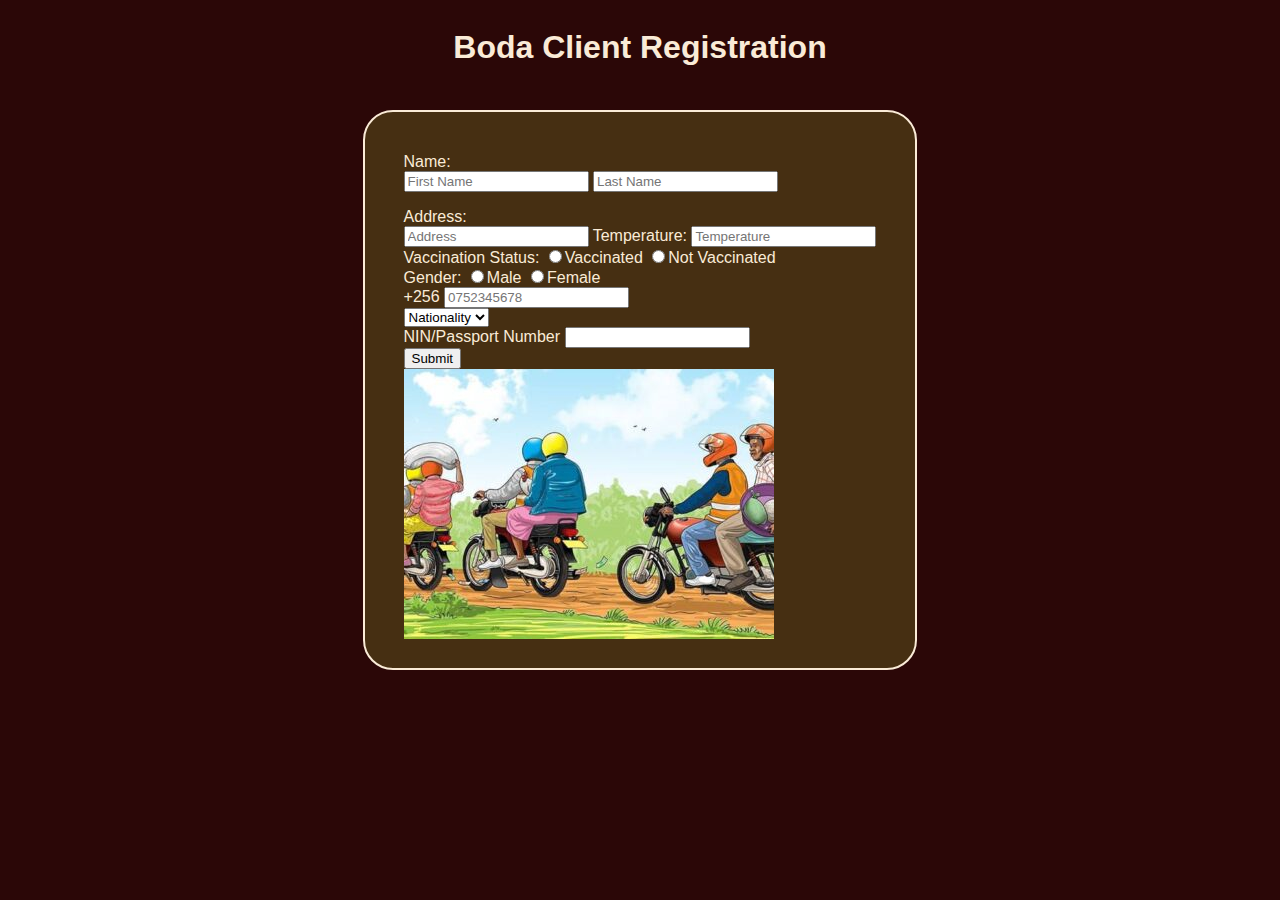
==== register.html @ caf31bf4 "Created boda client registration" ====
<!DOCTYPE html>
<html lang="en">

<head>
    <meta charset="UTF-8">
    <meta name="viewport" content="width=device-width, initial-scale=1.0">
    <meta http-equiv="X-UA-Compatible" content="ie=edge">
    <title>Boda Covid Registration</title>
    <link rel="stylesheet" href="./dist/css/bootstrap-grid.css">
    <link rel="stylesheet" href="./dist/css/bootstrap-grid.min.css">
    <link rel="stylesheet" href="./dist/css/bootstrap-utilities.css">
    <link rel="stylesheet" href="./dist/css/bootstrap.css">
    <link rel="stylesheet" href="style.css">
</head>

<body>
    <div class="heading">
        <h1>Boda Client Registration</h1>
    </div>


    <div class="container">
        <div class="row">
            <div class="col-md-6">
                <div>
                    <div>
                        <form action="#" name="register" class="needs-validation" novalidate>
                            <div>
                                <p>Name: <br />
                                    <input type="text" name="firstName" placeholder="First Name">
                                    <input type="text" name="lastName" placeholder="Last Name">
                                </p>
                            </div>

                            <div>
                                <div class="input-group has-validation">
                                    <label for="Address" class="form-label">Address:</label> <br />
                                    <span class="input-group-text"></span>
                                    <input type="text" class="form-control" id="adress" placeholder="Address">

                                    <label for="Address" class="form-label">Temperature:</label>
                                    <input type="text" class="form-control" id="temp" placeholder="Temperature">
                                </div>
                            </div>

                            <div class="form">
                                <label for="vaccinationstatus" class="form-label">Vaccination Status:</label>
                                <input type="radio" name="status" id="" value="vaccinated">Vaccinated
                                <input type="radio" name="status" id="" value="not vaccinated">Not Vaccinated
                            </div>

                            <div>
                                <label for="gender" class="form-label">Gender:</label>
                                <input type="radio" name="status" id="" value="male">Male
                                <input type="radio" name="status" id="" value="female">Female
                            </div>

                            <div class="input-group has-validation">
                                <span class="input-group-text">+256</span>
                                <input type="telephone" class="form-control" id="telephone" placeholder="0752345678"
                                    value="" required>
                            </div>

                            <div>
                                <div class="input-group has-validation">
                                    <span class="input-group-text"></span>
                                    <select class="form-select" id="region" required>
                                        <option value="">Nationality</option>
                                        <option>Ugandan</option>
                                        <option>Foreigner</option>
                                    </select>
                                </div>
                            </div>
                            <div class="input-group has-validation">
                                <label for="NIN" class="form-label">NIN/Passport Number</label>
                                <span class="input-group-text"></span>
                                <input type="text" class="form-control" id="adress" placeholder="">
                                <div>

                                    <button type="button" class="btn btn-secondary"
                                        onclick="validation()">Submit</button>
                        </form>
                    </div>
                </div>
            </div>

        </div>
    </div>


    <div class="col-md-6">
        <img src="boda.jpg">
    </div>

    <!-- <script src="./dist/js/bootstrap.bundle.js"></script>
    <script src="./dist/js/bootstrap.js"></script> -->
    <script src="register.js ">

    </script>
</body>

</html>
---- style.css ----
.form-name {
    text-align: center;
    font-weight: bold;
    font-size: 40px;
    margin-bottom: 20px;
}

body {
    background-color: #2b0707;
    color: antiquewhite;
    display: flex;
    justify-content: center;
    align-content: center;
    font-family: Verdana, Geneva, sans-serif;
}

.container {
    position: absolute;
    width: 500px;
    background-color: #462f12;
    border: 2px solid antiquewhite;
    display: flex;
    border-radius: 30px;
    justify-content: center;
    padding: 25px;
    margin: 8% auto 0;
}
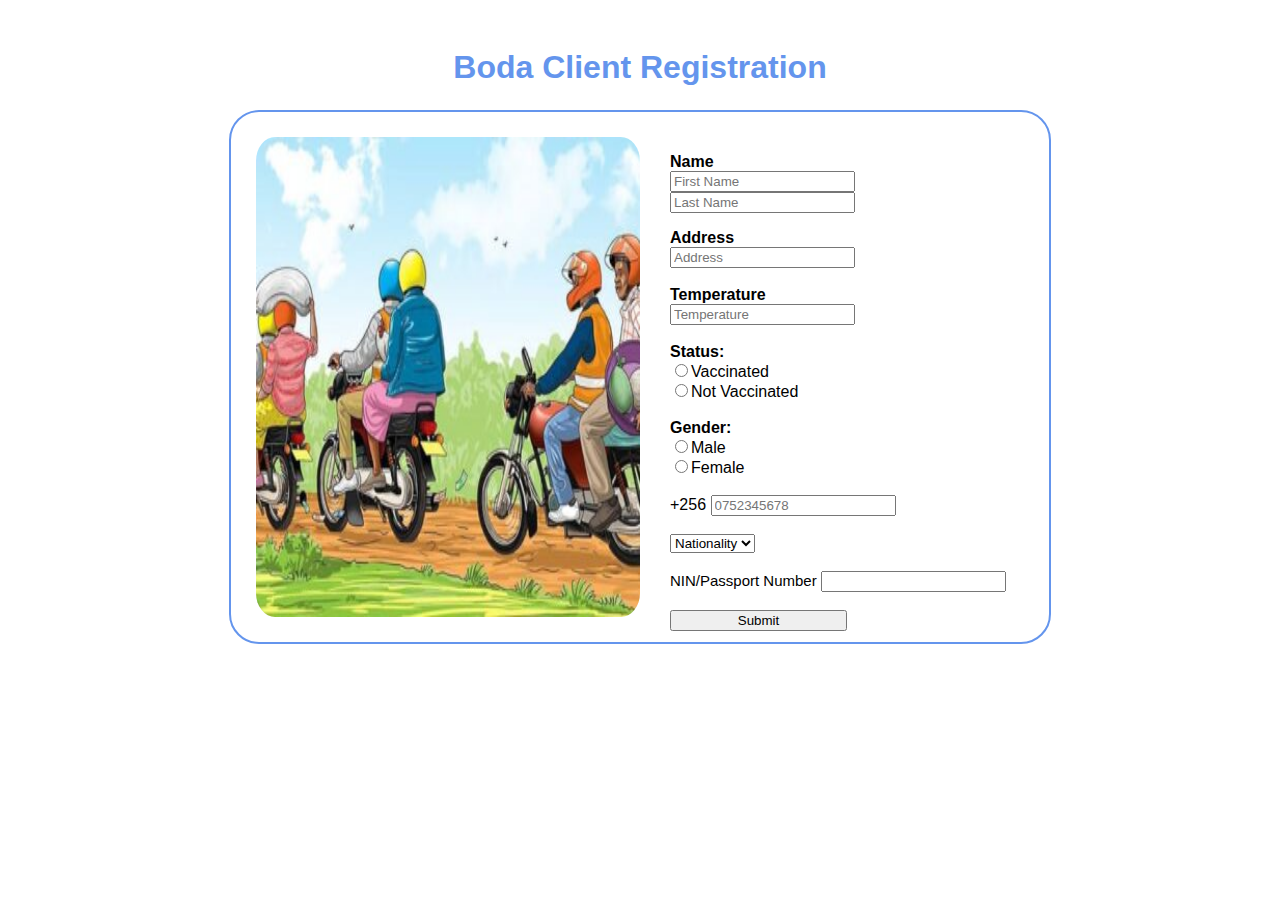
==== commit 7b08ba4b: "aligns image next to register details" ====
--- a/register.html
+++ b/register.html
@@ -21,45 +21,48 @@
 
     <div class="container">
         <div class="row">
+              <div class="col-md-6">
+                <img src="boda.jpg">
+            </div>
+
             <div class="col-md-6">
-                <div>
+
+                <!-- <div> -->
                     <div>
                         <form action="#" name="register" class="needs-validation" novalidate>
                             <div>
-                                <p>Name: <br />
+                                <p><strong>Name</strong><br />
                                     <input type="text" name="firstName" placeholder="First Name">
                                     <input type="text" name="lastName" placeholder="Last Name">
                                 </p>
                             </div>
 
-                            <div>
                                 <div class="input-group has-validation">
-                                    <label for="Address" class="form-label">Address:</label> <br />
+                                    <label for="Address" class="form-label"><strong>Address</strong></label> <br />
                                     <span class="input-group-text"></span>
-                                    <input type="text" class="form-control" id="adress" placeholder="Address">
+                                    <input type="text" class="form-control" id="adress" placeholder="Address"><br> <br>
 
-                                    <label for="Address" class="form-label">Temperature:</label>
+                                    <label for="Address" class="form-label"><strong>Temperature</strong></label><br>
                                     <input type="text" class="form-control" id="temp" placeholder="Temperature">
-                                </div>
-                            </div>
+                                </div> <br>
 
                             <div class="form">
-                                <label for="vaccinationstatus" class="form-label">Vaccination Status:</label>
-                                <input type="radio" name="status" id="" value="vaccinated">Vaccinated
+                                <label for="vaccinationstatus" class="form-label"><strong>Status:</strong></label> <br>
+                                <input type="radio" name="status" id="" value="vaccinated">Vaccinated <br>
                                 <input type="radio" name="status" id="" value="not vaccinated">Not Vaccinated
-                            </div>
+                            </div> <br>
 
                             <div>
-                                <label for="gender" class="form-label">Gender:</label>
-                                <input type="radio" name="status" id="" value="male">Male
+                                <label for="gender" class="form-label"><strong>Gender:</strong></label> <br>
+                                <input type="radio" name="status" id="" value="male">Male <br>
                                 <input type="radio" name="status" id="" value="female">Female
-                            </div>
+                            </div> <br>
 
                             <div class="input-group has-validation">
                                 <span class="input-group-text">+256</span>
                                 <input type="telephone" class="form-control" id="telephone" placeholder="0752345678"
                                     value="" required>
-                            </div>
+                            </div> <br>
 
                             <div>
                                 <div class="input-group has-validation">
@@ -70,26 +73,20 @@
                                         <option>Foreigner</option>
                                     </select>
                                 </div>
-                            </div>
+                            </div> <br>
                             <div class="input-group has-validation">
-                                <label for="NIN" class="form-label">NIN/Passport Number</label>
+                                <label for="NIN" class="form-label" style="font-size: 15px;">NIN/Passport Number</label>
                                 <span class="input-group-text"></span>
                                 <input type="text" class="form-control" id="adress" placeholder="">
-                                <div>
+                                <div> <br>
 
-                                    <button type="button" class="btn btn-secondary"
-                                        onclick="validation()">Submit</button>
+                                    <button type="button" class="btn btn-secondary" >Submit</button>
                         </form>
                     </div>
                 </div>
             </div>
 
         </div>
-    </div>
-
-
-    <div class="col-md-6">
-        <img src="boda.jpg">
     </div>
 
     <!-- <script src="./dist/js/bootstrap.bundle.js"></script>
--- a/style.css
+++ b/style.css
@@ -1,4 +1,4 @@
-.form-name {
+form-name {
     text-align: center;
     font-weight: bold;
     font-size: 40px;
@@ -6,7 +6,7 @@
 }
 
 body {
-    background-color: #2b0707;
+    background-color: white;
     color: antiquewhite;
     display: flex;
     justify-content: center;
@@ -16,12 +16,40 @@
 
 .container {
     position: absolute;
-    width: 500px;
-    background-color: #462f12;
-    border: 2px solid antiquewhite;
+    width: 60%;
+    background-color: white;
+    border: 2px solid cornflowerblue;
     display: flex;
     border-radius: 30px;
     justify-content: center;
     padding: 25px;
     margin: 8% auto 0;
+    height: 480px;
+    
+}
+.col-md-6{
+    float: left;
+    width: 50%;
+}
+img{
+    height: 480px;
+    max-width: 100%;
+    border-radius: 5%;
+}
+.needs-validation{
+    color: black;
+    font-family: Arial, Helvetica, sans-serif;
+    padding-left: 30px;
+    padding-bottom: 50px;
+}
+.heading{
+    color: cornflowerblue;
+    margin-top: 20px;
+}
+
+.btn {
+    /* border-radius: ; */
+    width: 50%;
+    height: auto;
+    
 }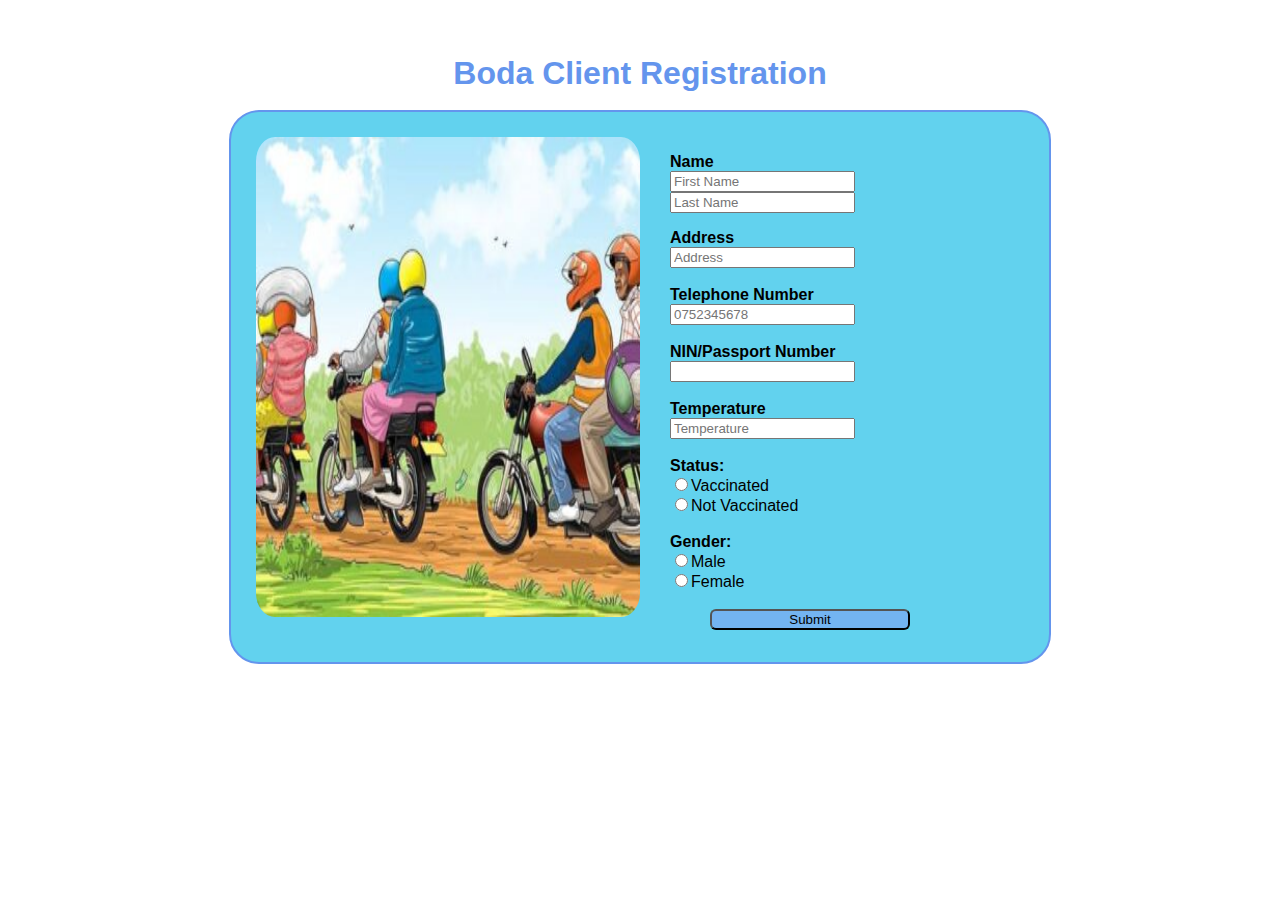
==== commit a2fbe119: "edits css" ====
--- a/register.html
+++ b/register.html
@@ -21,72 +21,62 @@
 
     <div class="container">
         <div class="row">
-              <div class="col-md-6">
+            <div class="col-md-6">
                 <img src="boda.jpg">
             </div>
 
             <div class="col-md-6">
 
                 <!-- <div> -->
-                    <div>
-                        <form action="#" name="register" class="needs-validation" novalidate>
-                            <div>
-                                <p><strong>Name</strong><br />
-                                    <input type="text" name="firstName" placeholder="First Name">
-                                    <input type="text" name="lastName" placeholder="Last Name">
-                                </p>
-                            </div>
+                <div>
+                    <form action="#" name="register" class="needs-validation" novalidate>
+                        <div>
+                            <p><strong>Name</strong><br />
+                                <input type="text" name="firstName" placeholder="First Name">
+                                <input type="text" name="lastName" placeholder="Last Name">
+                            </p>
+                        </div>
 
-                                <div class="input-group has-validation">
-                                    <label for="Address" class="form-label"><strong>Address</strong></label> <br />
-                                    <span class="input-group-text"></span>
-                                    <input type="text" class="form-control" id="adress" placeholder="Address"><br> <br>
-
-                                    <label for="Address" class="form-label"><strong>Temperature</strong></label><br>
-                                    <input type="text" class="form-control" id="temp" placeholder="Temperature">
-                                </div> <br>
-
-                            <div class="form">
-                                <label for="vaccinationstatus" class="form-label"><strong>Status:</strong></label> <br>
-                                <input type="radio" name="status" id="" value="vaccinated">Vaccinated <br>
-                                <input type="radio" name="status" id="" value="not vaccinated">Not Vaccinated
-                            </div> <br>
-
-                            <div>
-                                <label for="gender" class="form-label"><strong>Gender:</strong></label> <br>
-                                <input type="radio" name="status" id="" value="male">Male <br>
-                                <input type="radio" name="status" id="" value="female">Female
-                            </div> <br>
+                        <div class="input-group has-validation">
+                            <label for="Address" class="form-label"><strong>Address</strong></label> <br />
+                            <span class="input-group-text"></span>
+                            <input type="text" class="form-control" id="adress" placeholder="Address"><br> <br>
 
                             <div class="input-group has-validation">
-                                <span class="input-group-text">+256</span>
+                                <label for="phone" class="form-label"><strong>Telephone Number</strong></label> <br />
                                 <input type="telephone" class="form-control" id="telephone" placeholder="0752345678"
                                     value="" required>
                             </div> <br>
 
-                            <div>
-                                <div class="input-group has-validation">
-                                    <span class="input-group-text"></span>
-                                    <select class="form-select" id="region" required>
-                                        <option value="">Nationality</option>
-                                        <option>Ugandan</option>
-                                        <option>Foreigner</option>
-                                    </select>
-                                </div>
-                            </div> <br>
                             <div class="input-group has-validation">
-                                <label for="NIN" class="form-label" style="font-size: 15px;">NIN/Passport Number</label>
+                                <label for="NIN" class="form-label" id=""><strong>NIN/Passport Number</strong></label> <br>
                                 <span class="input-group-text"></span>
                                 <input type="text" class="form-control" id="adress" placeholder="">
                                 <div> <br>
 
-                                    <button type="button" class="btn btn-secondary" >Submit</button>
-                        </form>
-                    </div>
+                            <label for="Address" class="form-label" id="temp"><strong>Temperature</strong></label><br>
+                            <input type="text" class="form-control" placeholder="Temperature">
+                        </div> <br>
+
+                        <div class="form">
+                            <label for="vaccinationstatus" class="form-label"><strong>Status:</strong></label> <br>
+                            <input type="radio" name="status" id="" value="vaccinated">Vaccinated <br>
+                            <input type="radio" name="status" id="" value="not vaccinated">Not Vaccinated
+                        </div> <br>
+
+                        <div>
+                            <label for="gender" class="form-label"><strong>Gender:</strong></label> <br>
+                            <input type="radio" name="status" id="" value="male">Male <br>
+                            <input type="radio" name="status" id="" value="female">Female
+                        </div> <br/>
+
+                         <button type="button" class="btn btn-secondary">Submit</button>
+                    </form>
                 </div>
             </div>
+        </div>
 
-        </div>
+    </div>
     </div>
 
     <!-- <script src="./dist/js/bootstrap.bundle.js"></script>
--- a/style.css
+++ b/style.css
@@ -6,7 +6,7 @@
 }
 
 body {
-    background-color: white;
+    background-color: rgb(211, 235, 234,);
     color: antiquewhite;
     display: flex;
     justify-content: center;
@@ -17,14 +17,14 @@
 .container {
     position: absolute;
     width: 60%;
-    background-color: white;
+    background-color:rgba(84, 206, 236, 0.918);;
     border: 2px solid cornflowerblue;
     display: flex;
     border-radius: 30px;
     justify-content: center;
     padding: 25px;
     margin: 8% auto 0;
-    height: 480px;
+    height: 500px;
     
 }
 .col-md-6{
@@ -44,12 +44,18 @@
 }
 .heading{
     color: cornflowerblue;
-    margin-top: 20px;
+    margin-top: 26px;
 }
 
 .btn {
     /* border-radius: ; */
-    width: 50%;
+    margin-bottom: 40px;
+    margin-left: 40px;
+    background-color: rgb(115, 180, 241);
+    width: 200px;
     height: auto;
-    
-}+    border-radius: 6px;
+}
+#region {
+    width: 30px;
+}
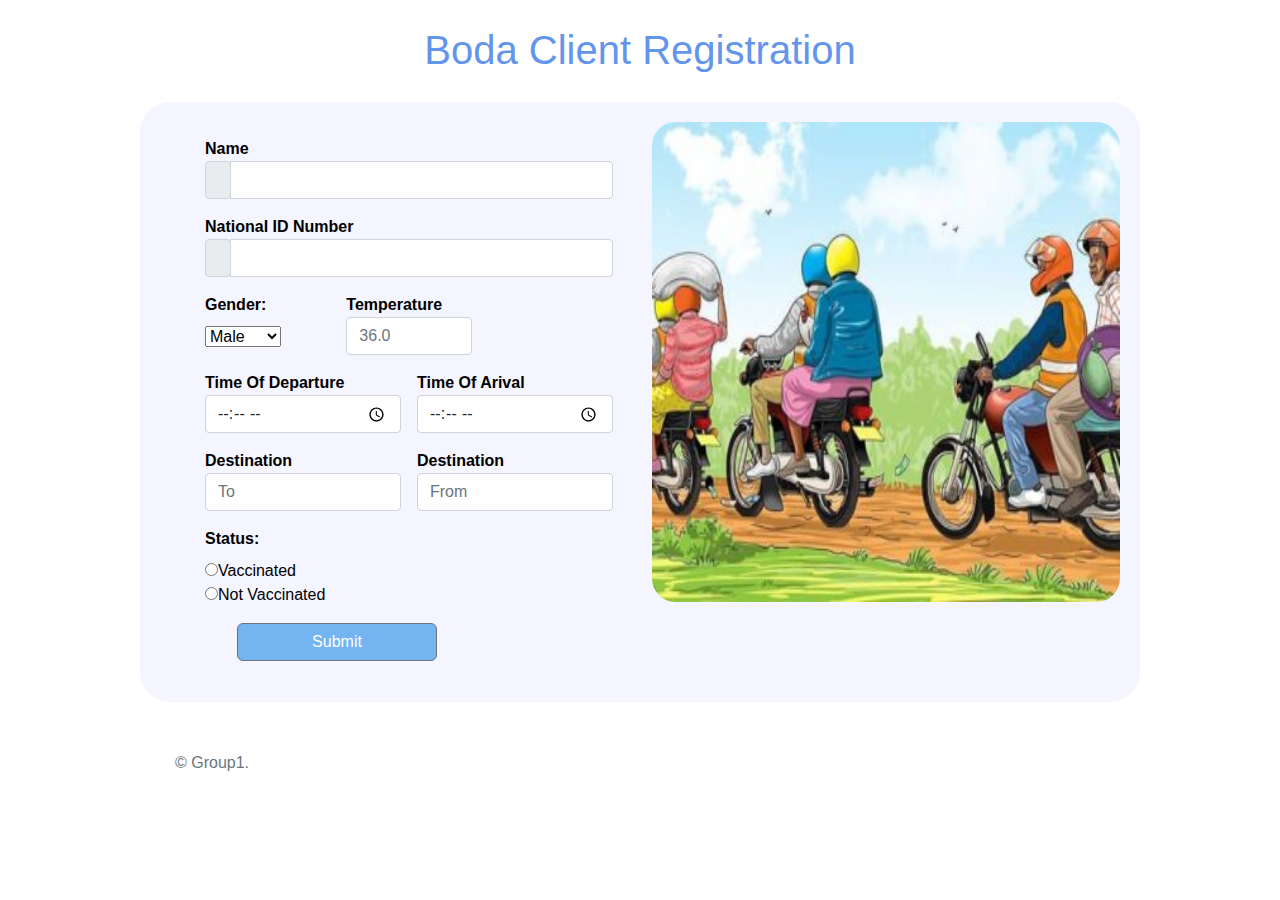
==== commit 38008cf6: "i made some resizing changes and added the bootstrap file" ====
--- a/register.html
+++ b/register.html
@@ -22,67 +22,84 @@
     <div class="container">
         <div class="row">
             <div class="col-md-6">
-                <img src="boda.jpg">
-            </div>
+                <div class="form-a">
+                    <form action="#" name="register" class="needs-validation" novalidate>
+                        <div class="row g-3">
+                            <div class="col-12">
+                                    <label><strong>Name</strong></label>
+                                    <div class="input-group has-validation">
+                                        <span class="input-group-text"></span>
+                                        <input type="text" class="form-control" id="nin" placeholder="">
+                                    </div>
+                            </div>
 
-            <div class="col-md-6">
+                         <div class="col-12">
+                            <label><strong>National ID Number</strong></label>
+                            <div class="input-group has-validation">
+                                <span class="input-group-text"></span>
+                                <input type="text" class="form-control" id="nin" placeholder="">
+                            </div>
+                         </div>
 
-                <!-- <div> -->
-                <div>
-                    <form action="#" name="register" class="needs-validation" novalidate>
-                        <div>
-                            <p><strong>Name</strong><br />
-                                <input type="text" name="firstName" placeholder="First Name">
-                                <input type="text" name="lastName" placeholder="Last Name">
-                            </p>
+                         <div class="col-sm-4">
+                            <label for="gender" class="form-label"><strong>Gender:</strong></label>
+                            <select name="gender" id="gender">
+                                <option value="">Male</option>
+                                <option value="">Female</option>
+                            </select>
                         </div>
 
-                        <div class="input-group has-validation">
-                            <label for="Address" class="form-label"><strong>Address</strong></label> <br />
-                            <span class="input-group-text"></span>
-                            <input type="text" class="form-control" id="adress" placeholder="Address"><br> <br>
+                         <div class="col-sm-4">
+                                <label id="temp"><strong>Temperature</strong></label>
+                                <input type="text" class="form-control" placeholder="36.0">   
+                            </div>
+                     
+                            <div class="col-sm-6">
+                                    <label id="temp"><strong>Time Of Departure</strong></label>
+                                    <input type="time" class="form-control" name="" placeholder="Departure" required>
+              
+                                </div>
+                                <div class="col-sm-6">
+                                        <label id="temp"><strong>Time Of Arival</strong></label>
+                                        <input type="time" class="form-control" name="" placeholder="Arrival" required>
+                  
+                                </div>
+                                <div class="col-sm-6">
+                                        <label id="temp"><strong>Destination</strong></label>
+                                        <input type="text" class="form-control" name="" placeholder="To" required>
+                                    </div>
+                                    <div class="col-sm-6">
+                                            <label id="temp"><strong>Destination</strong></label>
+                                            <input type="text" class="form-control" name="" placeholder="From" required>
+                      
+                                        </div>
 
-                            <div class="input-group has-validation">
-                                <label for="phone" class="form-label"><strong>Telephone Number</strong></label> <br />
-                                <input type="telephone" class="form-control" id="telephone" placeholder="0752345678"
-                                    value="" required>
-                            </div> <br>
-
-                            <div class="input-group has-validation">
-                                <label for="NIN" class="form-label" id=""><strong>NIN/Passport Number</strong></label> <br>
-                                <span class="input-group-text"></span>
-                                <input type="text" class="form-control" id="adress" placeholder="">
-                                <div> <br>
-
-                            <label for="Address" class="form-label" id="temp"><strong>Temperature</strong></label><br>
-                            <input type="text" class="form-control" placeholder="Temperature">
-                        </div> <br>
-
-                        <div class="form">
+                         <div class="form">
                             <label for="vaccinationstatus" class="form-label"><strong>Status:</strong></label> <br>
                             <input type="radio" name="status" id="" value="vaccinated">Vaccinated <br>
                             <input type="radio" name="status" id="" value="not vaccinated">Not Vaccinated
-                        </div> <br>
+                         </div> 
 
-                        <div>
-                            <label for="gender" class="form-label"><strong>Gender:</strong></label> <br>
-                            <input type="radio" name="status" id="" value="male">Male <br>
-                            <input type="radio" name="status" id="" value="female">Female
-                        </div> <br/>
 
-                         <button type="button" class="btn btn-secondary">Submit</button>
+                         <button type="button" class="btn btn-secondary" value="buttonText">Submit</button>
+                        </div>
                     </form>
+                    <span class="text-muted">&copy; Group1.</span>
+
                 </div>
             </div>
+            <div class="col-md-6"><img src="boda.jpg"></div>
         </div>
 
     </div>
-    </div>
+
+
+
+
 
     <!-- <script src="./dist/js/bootstrap.bundle.js"></script>
     <script src="./dist/js/bootstrap.js"></script> -->
     <script src="register.js ">
-
     </script>
 </body>
 
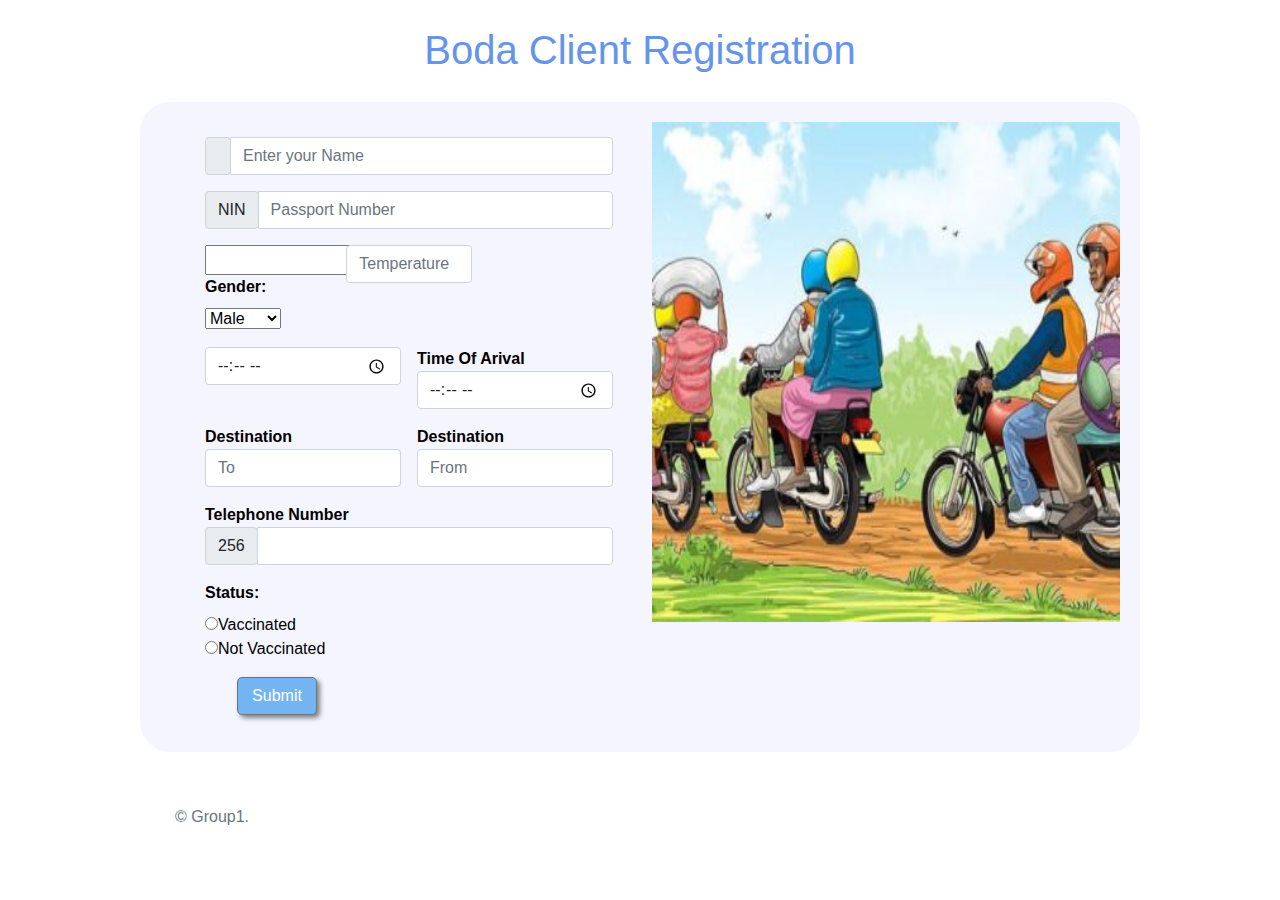
==== commit 25a1f75c: "changed the form layout in the file index.html" ====
--- a/register.html
+++ b/register.html
@@ -10,8 +10,10 @@
     <link rel="stylesheet" href="./dist/css/bootstrap-grid.min.css">
     <link rel="stylesheet" href="./dist/css/bootstrap-utilities.css">
     <link rel="stylesheet" href="./dist/css/bootstrap.css">
+    <link rel="stylesheet" href="./dist/css/bootstrap.min.css/css/bootstrap.min.css">
     <link rel="stylesheet" href="style.css">
 </head>
+
 
 <body>
     <div class="heading">
@@ -26,23 +28,22 @@
                     <form action="#" name="register" class="needs-validation" novalidate>
                         <div class="row g-3">
                             <div class="col-12">
-                                    <label><strong>Name</strong></label>
-                                    <div class="input-group has-validation">
-                                        <span class="input-group-text"></span>
-                                        <input type="text" class="form-control" id="nin" placeholder="">
-                                    </div>
-                            </div>
-
+                            
+                                 <div class="input-group has-validation">
+                                    <span class="input-group-text"></span>
+                                    <input type="text" pattern="/D/D/D/D/D/D/D" class="form-control" id="name" placeholder="Enter your Name">
+                                </div>
+                            </div> 
                          <div class="col-12">
-                            <label><strong>National ID Number</strong></label>
+                    
                             <div class="input-group has-validation">
-                                <span class="input-group-text"></span>
-                                <input type="text" class="form-control" id="nin" placeholder="">
+                                <span class="input-group-text">NIN</span>
+                                <input type="text" class="form-control" id="nin" placeholder="Passport Number">
                             </div>
                          </div>
 
                          <div class="col-sm-4">
-                            <label for="gender" class="form-label"><strong>Gender:</strong></label>
+                           <input type="text"> <label for="gender" class="form-label"><strong>Gender:</strong></label>
                             <select name="gender" id="gender">
                                 <option value="">Male</option>
                                 <option value="">Female</option>
@@ -50,18 +51,17 @@
                         </div>
 
                          <div class="col-sm-4">
-                                <label id="temp"><strong>Temperature</strong></label>
-                                <input type="text" class="form-control" placeholder="36.0">   
+                                <input type="text" class="form-control" placeholder="Temperature">   
                             </div>
                      
                             <div class="col-sm-6">
-                                    <label id="temp"><strong>Time Of Departure</strong></label>
-                                    <input type="time" class="form-control" name="" placeholder="Departure" required>
+                                
+                                    <input type="time" class="form-control" name="" placeholder=" Time of Departure" required>
               
                                 </div>
                                 <div class="col-sm-6">
                                         <label id="temp"><strong>Time Of Arival</strong></label>
-                                        <input type="time" class="form-control" name="" placeholder="Arrival" required>
+                                        <input type="time" class="form-control" name="" placeholder="Time of Arrival" required>
                   
                                 </div>
                                 <div class="col-sm-6">
@@ -73,6 +73,15 @@
                                             <input type="text" class="form-control" name="" placeholder="From" required>
                       
                                         </div>
+
+
+                                        <div class="col-12">
+                                            <label><strong>Telephone Number</strong></label>
+                                            <div class="input-group has-validation">
+                                                <span class="input-group-text">256</span>
+                                                <input type="telephone" pattern="\d\d\d-\d\d\d-\d\d\d\d" class="form-control" id="contact"value="" placeholder="">
+                                            </div>
+                                         </div>
 
                          <div class="form">
                             <label for="vaccinationstatus" class="form-label"><strong>Status:</strong></label> <br>
@@ -93,11 +102,7 @@
 
     </div>
 
-
-
-
-
-    <!-- <script src="./dist/js/bootstrap.bundle.js"></script>
+    <!-- =<script src="./dist/js/bootstrap.bundle.js"></script>
     <script src="./dist/js/bootstrap.js"></script> -->
     <script src="register.js ">
     </script>
--- a/style.css
+++ b/style.css
@@ -15,6 +15,7 @@
 }
 
 
+
 .container {
     position: absolute;
     background-color:#f5f5ff;
@@ -24,7 +25,7 @@
     justify-content: center;
     padding: 20px;
     margin: 8% auto 0;
-    height: 600px;
+    height: 650px;
 
 }
 .form-a{
@@ -36,10 +37,11 @@
     width: 50%;
 }
 img{
-    height: 480px;
+    height: 500px;
     max-width: 100%;
-    border-radius: 5%;
-}
+    padding: 30px
+    border-radius: 5%;}
+    
 .needs-validation{
     color: black;
     font-family: Arial, Helvetica, sans-serif;
@@ -56,9 +58,10 @@
     margin-bottom: 40px;
     margin-left: 40px;
     background-color: rgb(115, 180, 241);
-    width: 200px;
     height: auto;
-    border-radius: 6px;
+    border-radius: 5px;
+    box-shadow: 3px 3px 5px gray;
+    width: 80px;
 }
 #region {
     width: 30px;
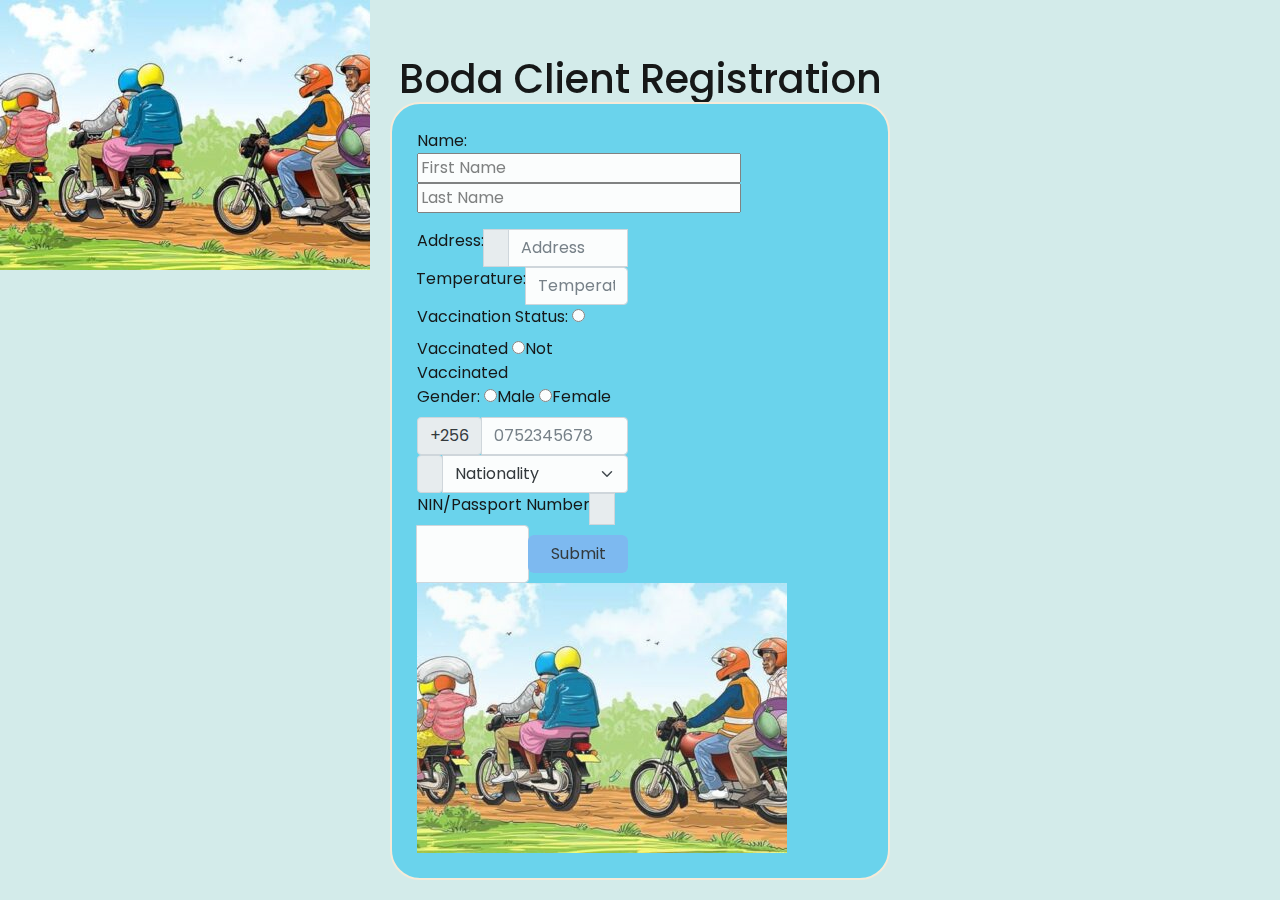
==== commit 963ebf8a: "added new validations" ====
--- a/register.html
+++ b/register.html
@@ -10,10 +10,13 @@
     <link rel="stylesheet" href="./dist/css/bootstrap-grid.min.css">
     <link rel="stylesheet" href="./dist/css/bootstrap-utilities.css">
     <link rel="stylesheet" href="./dist/css/bootstrap.css">
-    <link rel="stylesheet" href="./dist/css/bootstrap.min.css/css/bootstrap.min.css">
+    <link rel="preconnect" href="https://fonts.gstatic.com">
+    <link rel="preconnect" href="https://fonts.gstatic.com">
+<link href="https://fonts.googleapis.com/css2?family=Merriweather:ital,wght@1,300&family=Poppins&display=swap" rel="stylesheet">
+<link href="https://fonts.googleapis.com/css2?family=Poppins&display=swap" rel="stylesheet">
     <link rel="stylesheet" href="style.css">
+
 </head>
-
 
 <body>
     <div class="heading">
@@ -24,87 +27,79 @@
     <div class="container">
         <div class="row">
             <div class="col-md-6">
-                <div class="form-a">
-                    <form action="#" name="register" class="needs-validation" novalidate>
-                        <div class="row g-3">
-                            <div class="col-12">
-                            
-                                 <div class="input-group has-validation">
+                <div>
+                    <div>
+                        <form action="#" name="register" class="needs-validation" novalidate>
+                            <div>
+                                <p>Name: <br />
+                                    <input type="text" name="firstName" placeholder="First Name">
+                                    <input type="text" name="lastName" placeholder="Last Name">
+                                </p>
+                            </div>
+
+                            <div>
+                                <div class="input-group has-validation">
+                                    <label for="Address" class="form-label">Address:</label> <br />
                                     <span class="input-group-text"></span>
-                                    <input type="text" pattern="/D/D/D/D/D/D/D" class="form-control" id="name" placeholder="Enter your Name">
+                                    <input type="text" class="form-control" id="adress" placeholder="Address">
+
+                                    <label for="Address" class="form-label">Temperature:</label>
+                                    <input type="text" class="form-control" id="temp" placeholder="Temperature">
                                 </div>
-                            </div> 
-                         <div class="col-12">
-                    
+                            </div>
+
+                            <div class="form">
+                                <label for="vaccinationstatus" class="form-label">Vaccination Status:</label>
+                                <input type="radio" name="status" id="" value="vaccinated">Vaccinated
+                                <input type="radio" name="status" id="" value="not vaccinated">Not Vaccinated
+                            </div>
+
+                            <div>
+                                <label for="gender" class="form-label">Gender:</label>
+                                <input type="radio" name="status" id="" value="male">Male
+                                <input type="radio" name="status" id="" value="female">Female
+                            </div>
+
                             <div class="input-group has-validation">
-                                <span class="input-group-text">NIN</span>
-                                <input type="text" class="form-control" id="nin" placeholder="Passport Number">
+                                <span class="input-group-text">+256</span>
+                                <input type="telephone" class="form-control" id="telephone" placeholder="0752345678"
+                                    value="" required>
                             </div>
-                         </div>
 
-                         <div class="col-sm-4">
-                           <input type="text"> <label for="gender" class="form-label"><strong>Gender:</strong></label>
-                            <select name="gender" id="gender">
-                                <option value="">Male</option>
-                                <option value="">Female</option>
-                            </select>
-                        </div>
+                            <div>
+                                <div class="input-group has-validation">
+                                    <span class="input-group-text"></span>
+                                    <select class="form-select" id="region" required>
+                                        <option value="">Nationality</option>
+                                        <option>Ugandan</option>
+                                        <option>Foreigner</option>
+                                    </select>
+                                </div>
+                            </div>
+                            <div class="input-group has-validation">
+                                <label for="NIN" class="form-label">NIN/Passport Number</label>
+                                <span class="input-group-text"></span>
+                                <input type="text" class="form-control" id="adress" placeholder="">
+                                <div>
 
-                         <div class="col-sm-4">
-                                <input type="text" class="form-control" placeholder="Temperature">   
-                            </div>
-                     
-                            <div class="col-sm-6">
-                                
-                                    <input type="time" class="form-control" name="" placeholder=" Time of Departure" required>
-              
-                                </div>
-                                <div class="col-sm-6">
-                                        <label id="temp"><strong>Time Of Arival</strong></label>
-                                        <input type="time" class="form-control" name="" placeholder="Time of Arrival" required>
-                  
-                                </div>
-                                <div class="col-sm-6">
-                                        <label id="temp"><strong>Destination</strong></label>
-                                        <input type="text" class="form-control" name="" placeholder="To" required>
-                                    </div>
-                                    <div class="col-sm-6">
-                                            <label id="temp"><strong>Destination</strong></label>
-                                            <input type="text" class="form-control" name="" placeholder="From" required>
-                      
-                                        </div>
+                                    <button type="button" class="btn"
+                                        onclick="validation()">Submit</button>
 
 
-                                        <div class="col-12">
-                                            <label><strong>Telephone Number</strong></label>
-                                            <div class="input-group has-validation">
-                                                <span class="input-group-text">256</span>
-                                                <input type="telephone" pattern="\d\d\d-\d\d\d-\d\d\d\d" class="form-control" id="contact"value="" placeholder="">
-                                            </div>
-                                         </div>
+            </div>
 
-                         <div class="form">
-                            <label for="vaccinationstatus" class="form-label"><strong>Status:</strong></label> <br>
-                            <input type="radio" name="status" id="" value="vaccinated">Vaccinated <br>
-                            <input type="radio" name="status" id="" value="not vaccinated">Not Vaccinated
-                         </div> 
+        </div>
+    </div>
 
 
-                         <button type="button" class="btn btn-secondary" value="buttonText">Submit</button>
-                        </div>
-                    </form>
-                    <span class="text-muted">&copy; Group1.</span>
-
-                </div>
-            </div>
-            <div class="col-md-6"><img src="boda.jpg"></div>
-        </div>
-
+    <div class="col-md-6">
+        <img src="boda.jpg">
     </div>
 
-    <!-- =<script src="./dist/js/bootstrap.bundle.js"></script>
+    <!-- <script src="./dist/js/bootstrap.bundle.js"></script>
     <script src="./dist/js/bootstrap.js"></script> -->
     <script src="register.js ">
+
     </script>
 </body>
 
--- a/style.css
+++ b/style.css
@@ -1,4 +1,4 @@
-form-name {
+.form-name {
     text-align: center;
     font-weight: bold;
     font-size: 40px;
@@ -6,63 +6,57 @@
 }
 
 body {
-    background-color: rgb(211, 235, 234,);
-    color: antiquewhite;
+    background-color: rgb(211, 235, 234);
+    color: black;
     display: flex;
     justify-content: center;
     align-content: center;
     font-family: Verdana, Geneva, sans-serif;
+    opacity: 0.9;
+    background-image:url(./boda.jpg);
+    background-repeat: no-repeat;
+  background-size: 75% 5
+    
+    
+    
 }
-
-
 
 .container {
     position: absolute;
-    background-color:#f5f5ff;
-    width: 1000px;
+    width: 500px;
+    background-color: rgba(84, 206, 236, 0.918);
+    border: 2px solid antiquewhite;
     display: flex;
     border-radius: 30px;
     justify-content: center;
-    padding: 20px;
+    padding: 25px;
     margin: 8% auto 0;
-    height: 650px;
+    font-family: 'Poppins', sans-serif;
+    
+    
+}
+
+/* input {
+    Opacity:0.9; 
+} */
+   
+
+.heading{
+    margin-top: 55px;
+}
+
+h1{
+    font-family: 'Merriweather', serif;
+font-family: 'Poppins', sans-serif;
 
 }
-.form-a{
-    margin: 5px;
-    padding: 10px;
-}    
-.col-md-6{
-    float: left;
-    width: 50%;
-}
-img{
-    height: 500px;
-    max-width: 100%;
-    padding: 30px
-    border-radius: 5%;}
-    
-.needs-validation{
-    color: black;
-    font-family: Arial, Helvetica, sans-serif;
-    padding-left: 30px;
-    padding-bottom: 50px;
-}
-.heading{
-    color: cornflowerblue;
-    margin-top: 26px;
-}
 
-.btn {
-    /* border-radius: ; */
-    margin-bottom: 40px;
-    margin-left: 40px;
+.btn{
+    margin: 10px auto 10px auto;
     background-color: rgb(115, 180, 241);
+    width: 100px;
     height: auto;
-    border-radius: 5px;
-    box-shadow: 3px 3px 5px gray;
-    width: 80px;
-}
-#region {
-    width: 30px;
-}
+    border-radius: 6px;
+
+
+}